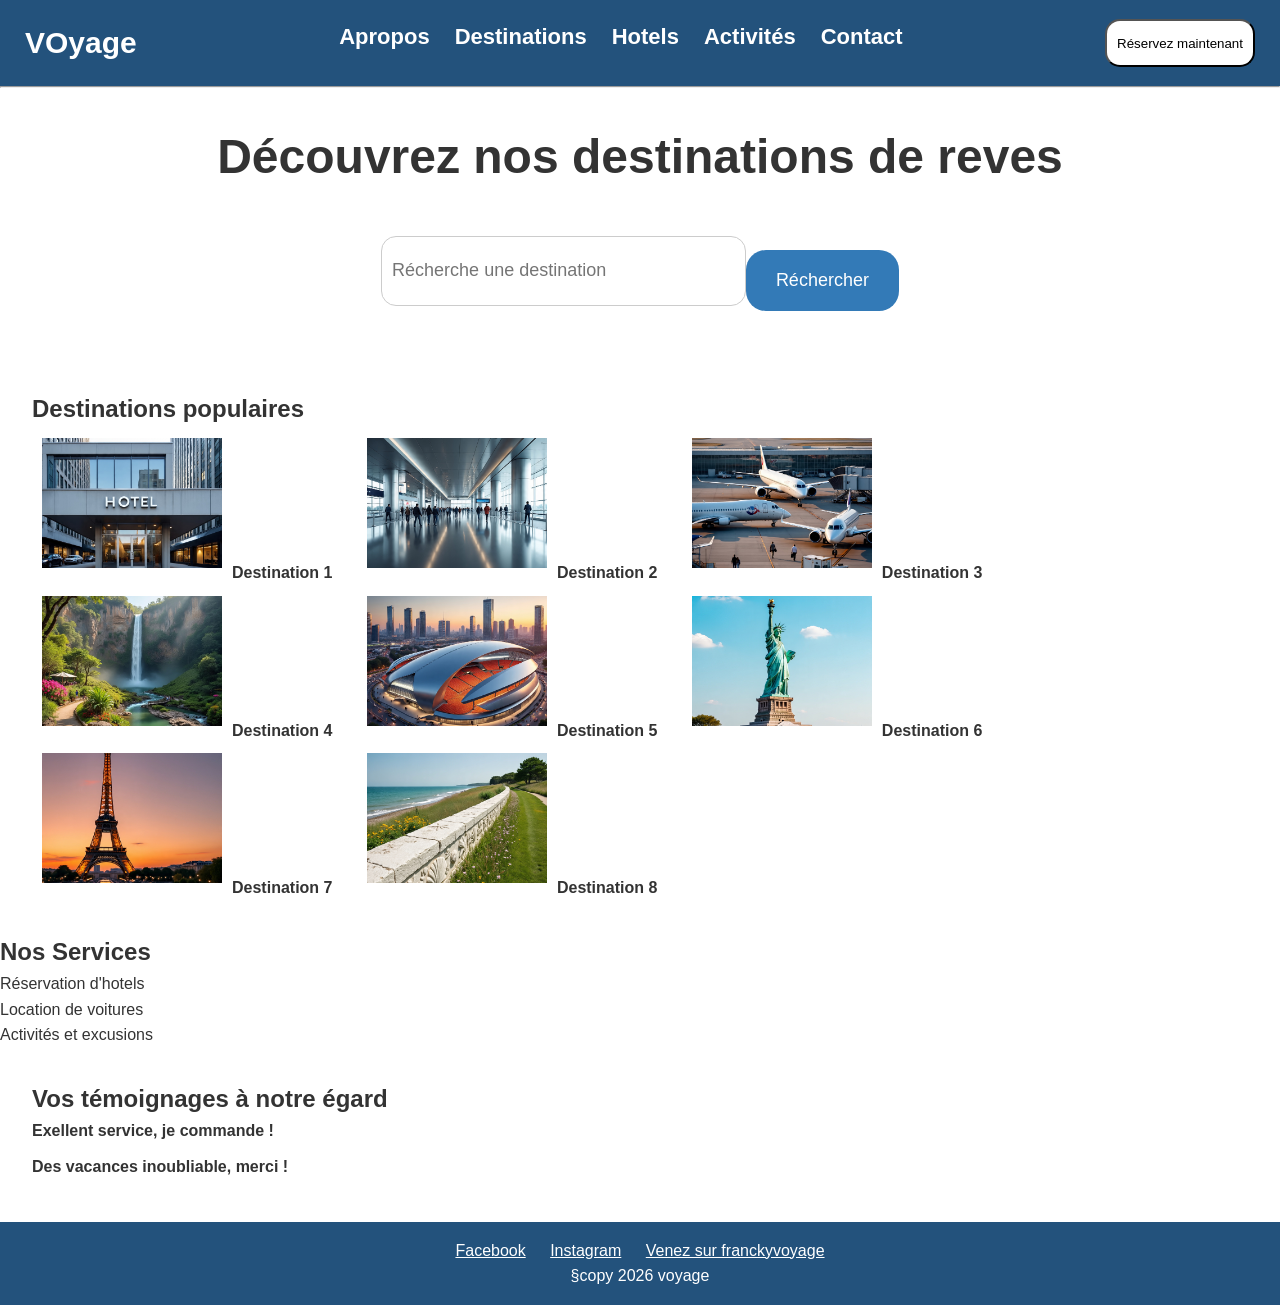
==== index.html @ 97c4c5a9 "jfg" ====
<!DOCTYPE html>
<html lang="en">
<head>
    <meta charset="UTF-8">
    <meta name="viewport" content="width=device-width, initial-scale=1.0">
    <title>franckyvoyage</title>
    <link rel="stylesheet" href="css/style.css">
</head>
<body>
    <!--entete-->
    <header class="sous">
        <a href="" class="logo">VOyage</a>
        <nav>
            <ul>
                <li>
                    <a href="Apropos.html" class="lien">Apropos</a>
                    <a href="Destinations.html" class="lien">Destinations</a>
                    <a href="Hotels.html" class="lien">Hotels</a>
                    <a href="Activités.html" class="lien">Activités</a>
                    <a href="Contact.html" class="lien">Contact</a>
                </li>
            </ul>
        </nav> 
         <button class="btn"> <a href="Réservez maintenant"></a>Réservez maintenant</button>
    </header>
    <hr>
<br>
    <!--Banniere-->
    <section class="banniere">
        <h1 class="word-wrap">Découvrez nos destinations de reves</h1>
       
    </section>

    <!--Recherche-->
    <section class="recherche">
        <form action="">
            <input type="text" placeholder="Récherche une destination">
            <button>Réchercher</button>
        </form>
    </section>

    <!--Destinations populaires-->
    <section class="destinations">
        <h2>Destinations populaires</h2>
        <ul class="image">
        <li><img src="image/hotel.jpeg" alt="photo">Destination 1</li>
        <li><img src="image/aire.jpeg" alt="photo">Destination 2</li>
        <li><img src="image/avion.jpeg" alt="photo">Destination 3</li>
        <li><img src="image/eau.jpeg" alt="photo">Destination 4</li>
        <li><img src="image/stade.jpeg" alt="photo">Destination 5</li>
        <li><img src="image/paix.jpeg" alt="photo">Destination 6</li>
        <li><img src="image/eifel.jpeg" alt="photo">Destination 7</li>
        <li><img src="image/mer.jpeg" alt="photo">Destination 8</li>
        </ul>
    </section>

    <!--Services-->
    <section class="Services">
        <h2> Nos Services</h2>
        <ul>
            <li>Réservation d'hotels</li>
            <li>Location de voitures</li>
            <li>Activités et excusions</li>
        </ul>
    </section>

    <!--Témoignages-->
    <section class="témoignages">
        <h2>Vos témoignages à notre égard</h2>
        <ul>
            <li>Exellent service, je commande !</li>
            <li>Des vacances inoubliable, merci !</li>
        </ul>
    </section>

    <!--Piéd de page-->
    <footer>
        <ul>
            <li><a href="#">Facebook</a></li>
            <li><a href="#">Instagram</a></li>
            <a href="https://www.francky.com" class="lien">Venez sur franckyvoyage</a>
        </ul>
        <p>§copy 2026 voyage</p>
    </footer>

</body>
</html>
---- css/style.css ----
*{
    box-sizing: border-box;
    margin: 0;
    padding: 0;
    background-color: none;
   
}

.sous {
    background: #23527c;
    color: whitesmoke;
    font-weight: bold;
    font-size: 22px;
    text-align: center;
}

.sous .h1{
    text-align: center;
}
.sep{
    font-size: 40px;
    color: none;
}

body {
    font-family: arial, sans-serif;
    line-height: 1.6;
    color: #333;
    background: linear-gradient(none);
}




/*En-tete*/
header{
    display: flex;
    justify-content: space-between;
    background-color: #23527c;
    padding: 19px 25px;
    text-align: center;
    
}

header nav li {
    display: flex;
     gap: 25px;
}



header nav li a {
    color: white;
    text-decoration: none; 
     transition: 0.5s;
}
header nav li a:hover {
    text-decoration: underline; 
    font-style: italic;
}

header .logo{
    color: white;
    text-decoration: none;
}


header .btn{
    background-color: white;
    padding: 5px 10px;
    transition: 0.3s;
    border-radius: 15px;
}
header .btn:hover{
    background-color: #337ab7  ;
    color: white;
}
.logo{
    text-decoration: none;
    font-size: 30px;
}
div .logo a:hover{
    text-decoration: none;
}

form{
    font-size: x-large;
    margin: 0 auto;
    border-radius: 30px;
}

button{
    border-radius: 20px;
}
button:hover{
    background-color: blueviolet;
}

form h2{
    font-size: x-large;
    text-align: center;
}

textarea{
    border-radius: 30px;
}


input{
    border-radius: 15px;
}








/*Baniere*/
.banniere {
    background-image: linear-gradient(to botom, #333, #555);
    background-size: cover;
    background-position: center;
    height: 10vh;/*réduisez la hauteur à 10vh */
    display: flex;
    justify-content: center;
    color: #fff;
    border: none;

}

.banniere h1{
    font-size: 48px;
    color: #333;
}
.banniere button {
    background-color: #337ab7;
    color: #fff;
    border: solid red;
    padding: 20px 30px ;
    font-size: 18px;
    cursor: pointer;
}

.banniere button:hover{
    background-color: #23527c;
}

/*Recherche*/
.recherche{
    padding: 2em;
    text-align: center;

}

.recherche form{
    display: flex;
    justify-content: center;
    align-items: center;
}

.recherche input[type="text"] {
    width: 60%;
    height: 70px;
    padding: 10px;
    font-size: 18px;
    border: 1px solid #ccc;
}
.recherche button{
    background-color: #337ab7;
    color: #fff;
    border: none;
    padding: 20px 30px;
    font-size: 18px;
    cursor: pointer;
    height: none;

}

.recherche button:hover{
    background-color: #23527c;
}

/*Destinations populaire*/

.destinations{
    padding: 2em;

}

.destinations ul{
    list-style: none;
    margin: 0;
    padding: 0;
}

.destinations li{
    display: inline-block;
    margin-right: 20px;
    font-weight: bold;


}

.destinations img{
    width: 200px;
    height: 150px;
    object-fit: cover;
    border-radius: 10px;
}

/*Service*/
.services{
    padding: 2em;

}
.services ul{
    list-style: none;
    margin: 0;
    padding: 0;
}

.services li{
    margin-bottom: 10px;

}

/*Témoignage*/
.témoignages{
    padding: 2em;

}

.témoignages ul{
    list-style: none;
    margin: 0;
    padding: 0;
}

.témoignages li{
    margin-bottom: 10px;
    font-weight: bold;
}
/* Pied de page*/
footer{
    background-color: #23527c;
    color: #fff;
    padding: 1em;
    text-align: center;
}

footer li{
    display: inline-block;
    margin-right: 20px;
}

footer a{
    color: #fff;
}

.image {
    overflow: hidden;
    text-align: none;
    border: none;
    padding: none;
}

.image img{
    transition: transform 0.5s;
    border: none;
    padding: 10px;
    border-radius: 10px;
}

.image img:hover{
    transform: scale(1.2);
}
.vou{
    text-align: center;
    color: white;
    font-size: 38px;
}
 
.conteiner{
    max-width: 500px;
    margin: auto;
    padding: 2em;
    display: flex;
    align-items: center;
    gap: 2em;
    height: auto;
    color: #fff;
}

.float-left{
    float: left;
    width: 300px;
    height: auto;
    border-radius: 8px;
    box-shadow: 0 4px 8px rgba(0, 0, 0, 0.1);
    padding: 2px;
}

.puo{
    font-size: 18px;
    font-weight: none;
    font-style: italic;
    padding: 2px;
    margin: 10px;
    
}

.bon{
    padding:  none;
    display: block;
    text-align: left;
    color: greenyellow;
    font-size: 32px;

}
.pon{
    margin: 20px;
}

.guo{
    margin: 10px;
}
h3{
    margin: 10px;
    color: greenyellow;
    font-size: 32px;
}



.pays{
    margin: 20px;
}

.conteneur{
    justify-content: space-around;
    color: #e0e0e0;


}
.element{
    flex-direction: row;
    display: flex;
    background-color: none;
    color: none;
    margin: 10px;
    flex-wrap: wrap;
}

.space{
    background: linear-gradient(black);
    color: aliceblue;
    white-space-collapse: 100px;
    top: 50px;
    left: 50px;
    margin: none;
    padding: 3px;
    border: none;
}
.images-villes {
    display: flex;
    justify-content: space-around;
    padding: 20px;


}
.images-villes img{
    width: 40%;
    height: auto;
    margin: 10px;
}

.images-villes img:hover{
    transform: scale(1.2);
    transition: transform 0.5s;
}

 .conteneur{
    padding: 100px;
    display: flex;
    text-align: center;
    font-size: none;
    background-color: #0A2463;
    color: whitesmoke;
    border-radius: 15px 10px;


}


.conteneur p{
    padding: 4px;
}

.element1{
    padding: 15px;
    width: 200px;
    height: 200px;
    background-color: none;
    border-radius: 40px;
}

.aer img{
    width: 500px;
    height: 500px;
    padding: 10px;
    margin: 0 auto;
    border: solid white 5px;
    border-radius: 30px;
}


.element1 img:hover{
    transition: 0.8s;
    transform: scale(1.5);
}

.element1 img{
    border-radius: 15px 10px;
}

.element1 img{
    width: 200px;
    height: 150px;
}

.culture{
    text-align: center;
}

.conteneure{
    display: flex;
    margin: 5px;
    padding: 2px;
    justify-content: space-between;
}


.kuo{
    text-align: center;
}
.kou{
    text-align: center;
}


.bodycontact{
    font-family: Arial, Helvetica, sans-serif;
    margin: 0;
    padding: none;
}
.hei{
    background-color: #23527c;
    padding: 20px;
    text-align: center;
    color: white;
}

.hei h1{
    text-align: center;
}

.section{
    padding: 40px 20px;
    border-bottom:5px solid #e0e0e0;
}

.section:nth-child(even){
    background-color: #f9f9f9;

}

form{
    width: 50%;
    margin: none;
}
label{
    display: block;
    margin-bottom: 10px;
}

input, textarea{
    width: 100%;
    padding: 10px;
    margin-bottom: 20px;
    border: 2px solid #ccc;

}

.input[type="sublmit"] {
    background-color: #ccc;
    border: 10px solid blue;
    cursor: pointer;

}

.foot{
    background-color: #23527c;
    color: #fff;
    text-align: center;
    padding: 20px;
}

.sectione{
    background-color: #ccc;
}
.huo{
    color: #fff;
    text-align: center;
}

.dest{
    font-size: 50px;
    padding: 50px;
}

.mark{
    padding: none;
    width: none;
    height: auto;
    text-align: center;
    font-weight: bold;
    font-size: 20px;
    color: #fff;
}
.desti{
    justify-content: space-between;
    padding: 30px;
    top: 50%;
    background-color: #23527c;
    font-size: 20px;
}

.desti li{
    text-decoration: none;
    list-style: none;
    color: #e0e0e0;
    gap: 100px;
    display: flex;
}
.desti a:hover{
    color: #fff;
    font-style: italic;
    text-decoration: underline;
    
}
.desti a{
    text-decoration: none;
    color: white;
}

.bacgdst{
    background: linear-gradient(none);
}

.word-wrap {
    word-wrap: break-word;
    overflow-wrap: break-word;
}


/*pourles ecrans de moins de 768px de large*/
@media(max-width : 768px){
    .container{
        width: 100%;
        padding: 10px;
    }
}

/* pour les ecrans de plus de 768px de large*/

@media(min-width: 768px){
    .container{
        width: 80%;
        padding: 20px;
    }

}

/* la page d'asie*/
.louis{
    background-color: #333;
    color: #fff;
    width: 20px;
    padding: 20px;
    height: 20px;
}

video{
    width: 100%;
    height: 25pc;
    border-radius: 25pt;
    border: solid 10px cornflowerblue;
    box-shadow: 10px 5px 6px rgba(0, 0, 0, 10);
}



.apropo{
    background: linear-gradient(black, #23527c);
    color: #f9f9f9;
    border-radius: 18px 10px;
    margin: 0 auto;
}

.charles{
    padding: 80px 40px;
    max-width: 1000px;
    margin: 0 auto;
}

.charles p{
 
    font-size: xx-small;
    
}

h1{
    margin: 5px;
}
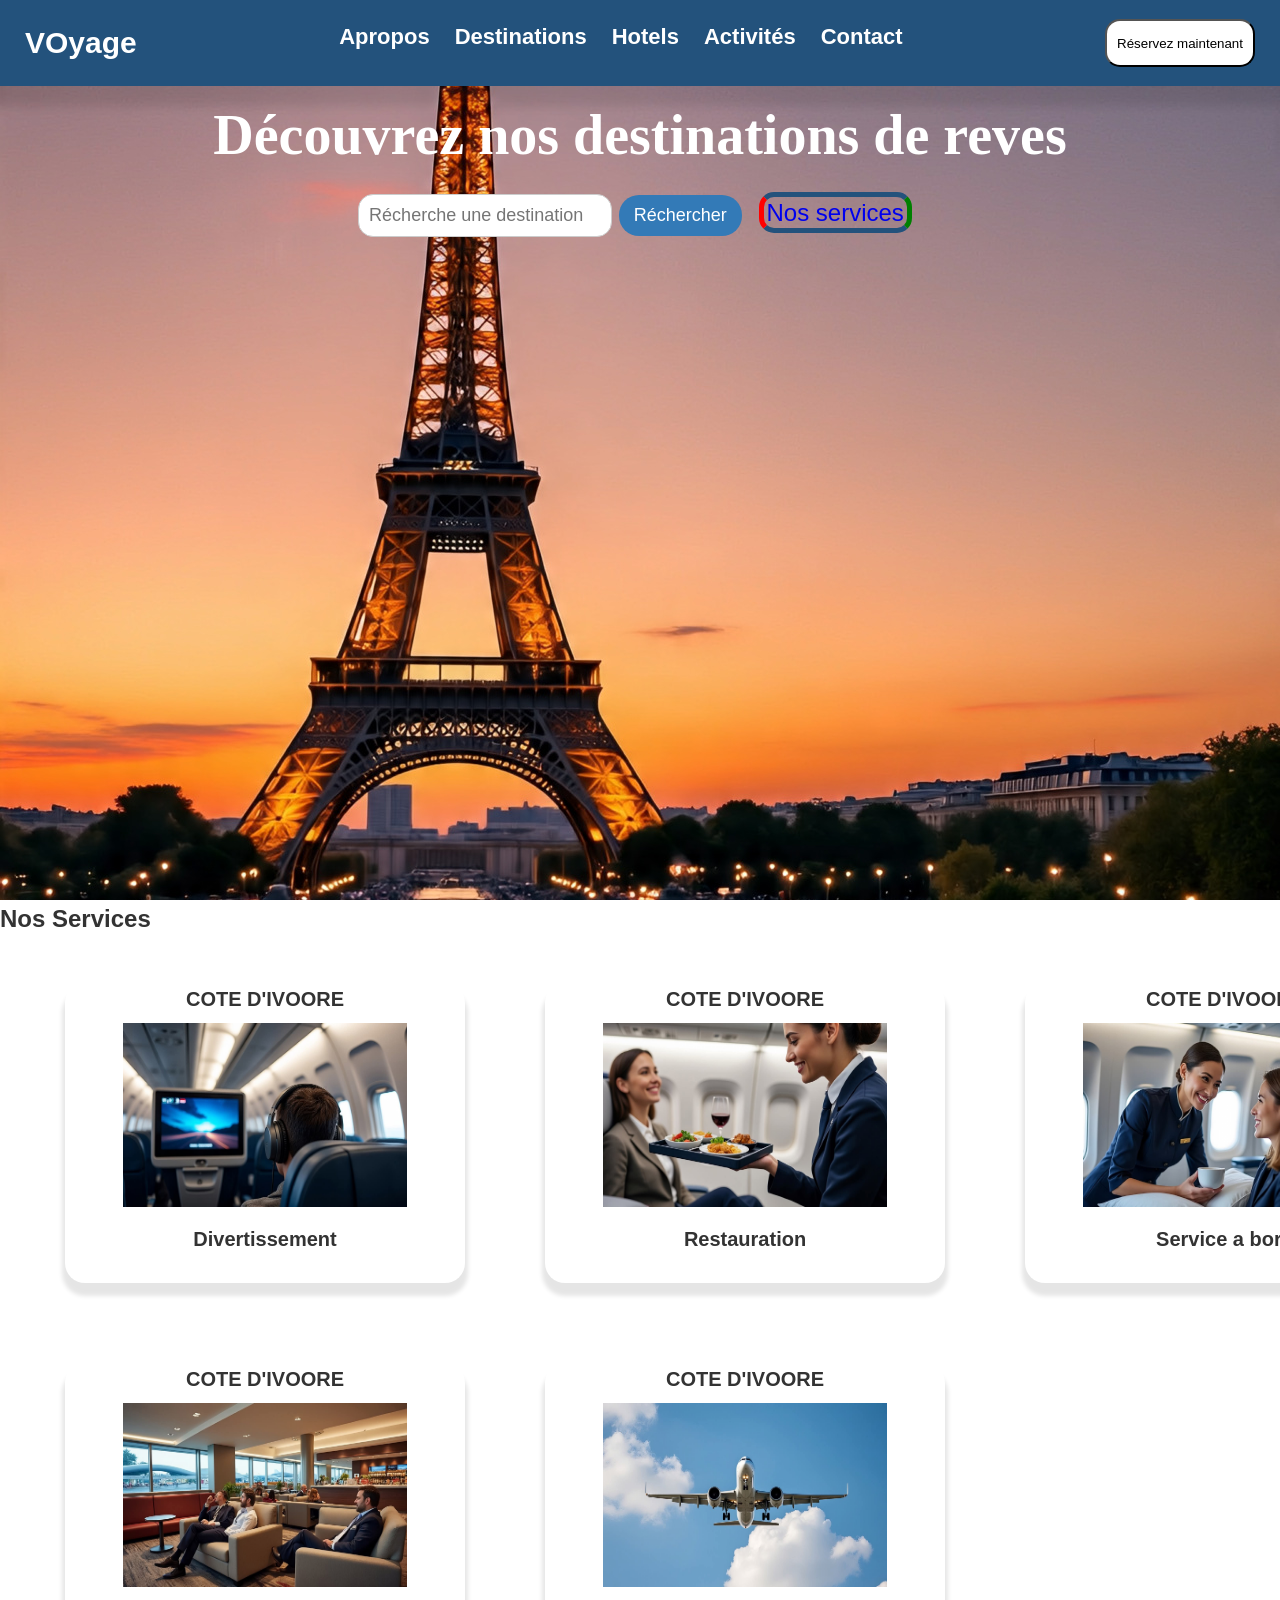
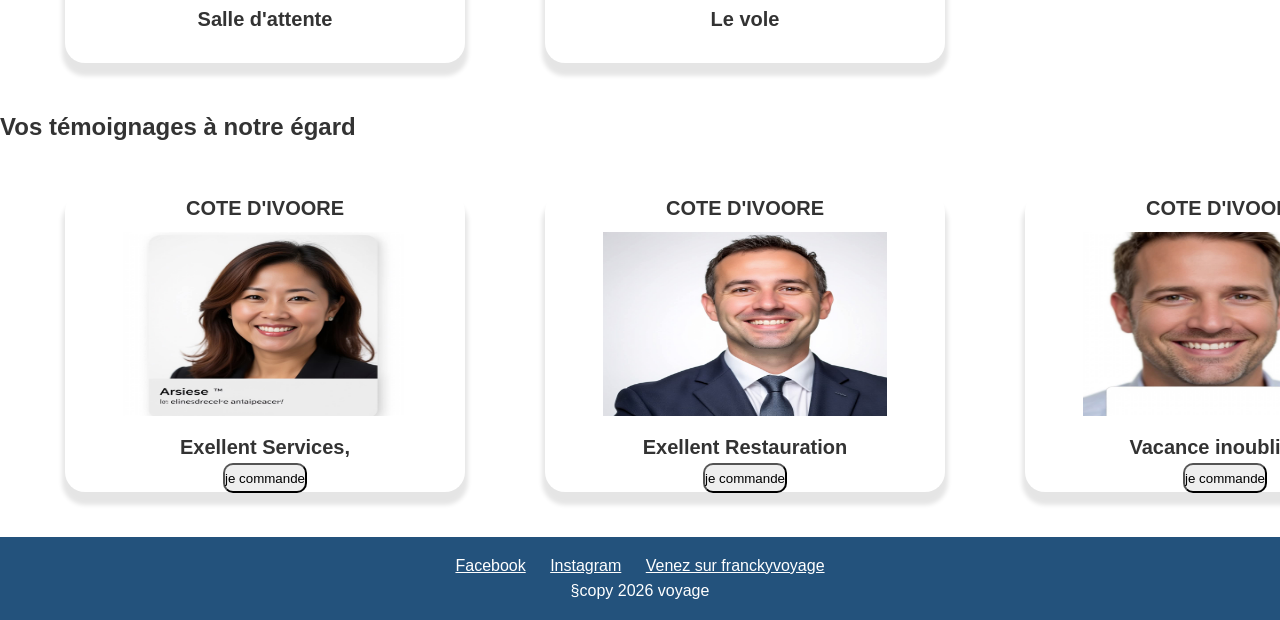
==== commit 01e90cd4: "GHUJYGHUHY" ====
--- a/index.html
+++ b/index.html
@@ -8,6 +8,9 @@
 </head>
 <body>
     <!--entete-->
+
+    <main class="background-index">
+
     <header class="sous">
         <a href="" class="logo">VOyage</a>
         <nav>
@@ -23,55 +26,104 @@
         </nav> 
          <button class="btn"> <a href="Réservez maintenant"></a>Réservez maintenant</button>
     </header>
-    <hr>
-<br>
     <!--Banniere-->
-    <section class="banniere">
-        <h1 class="word-wrap">Découvrez nos destinations de reves</h1>
-       
-    </section>
+          <h1 class="word-wrap">Découvrez nos destinations de reves</h1>
+    
 
     <!--Recherche-->
     <section class="recherche">
-        <form action="">
+        <form>
             <input type="text" placeholder="Récherche une destination">
             <button>Réchercher</button>
+            <a href="#service" class="bouton">Nos services</a>
+
         </form>
     </section>
 
     <!--Destinations populaires-->
     <section class="destinations">
-        <h2>Destinations populaires</h2>
-        <ul class="image">
-        <li><img src="image/hotel.jpeg" alt="photo">Destination 1</li>
-        <li><img src="image/aire.jpeg" alt="photo">Destination 2</li>
-        <li><img src="image/avion.jpeg" alt="photo">Destination 3</li>
-        <li><img src="image/eau.jpeg" alt="photo">Destination 4</li>
-        <li><img src="image/stade.jpeg" alt="photo">Destination 5</li>
-        <li><img src="image/paix.jpeg" alt="photo">Destination 6</li>
-        <li><img src="image/eifel.jpeg" alt="photo">Destination 7</li>
-        <li><img src="image/mer.jpeg" alt="photo">Destination 8</li>
-        </ul>
+        
     </section>
 
     <!--Services-->
-    <section class="Services">
-        <h2> Nos Services</h2>
-        <ul>
-            <li>Réservation d'hotels</li>
-            <li>Location de voitures</li>
-            <li>Activités et excusions</li>
-        </ul>
+
+    </main>
+    
+        
+<h2 id="service"> Nos Services</h2>
+
+    <section class="zop">
+        <div class="carte">
+            <P>COTE D'IVOORE</P>
+            <img src="image/tele.jpeg" alt="image-service-vole">
+            <p>Divertissement</p>
+
+        </div>
+        <div class="carte">
+            <P>COTE D'IVOORE</P>
+
+            <img src="image/repas.jpeg" alt="image-service-vole">
+            <p>Restauration</p>
+
+        </div>
+        <div class="carte">
+            <P>COTE D'IVOORE</P>
+
+            <img src="image/abord.jpeg" alt="image-service-vole">
+            <p>Service a bord</p>
+
+        </div>
+        <div class="carte">
+            <P>COTE D'IVOORE</P>
+
+            <img src="image/sale.jpeg" alt="image-service-vole">
+            <p>Salle d'attente</p>
+
+        </div>
+        <div class="carte">
+            <P>COTE D'IVOORE</P>
+
+            <img src="image/vole2.jpeg" alt="image-service-vole">
+            <p>Le vole</p>
+
+        </div>
     </section>
 
     <!--Témoignages-->
-    <section class="témoignages">
         <h2>Vos témoignages à notre égard</h2>
-        <ul>
-            <li>Exellent service, je commande !</li>
-            <li>Des vacances inoubliable, merci !</li>
-        </ul>
+
+    <section class="zop">
+        <div class="carte">
+            <P>COTE D'IVOORE</P>
+
+            <img src="image/arsiese.jpeg" alt="temoignage-image">
+        <p>Exellent Services, </p>
+        <button class="btne">je commande</button>
+
+        </div>
+        
+        <div class="carte">
+            <P>COTE D'IVOORE</P>
+
+            <img src="image/bosse.jpeg" alt="temoignage-image">
+        <p>Exellent Restauration </p>
+        <button class="btne">je commande</button>
+
+        </div>
+        
+        <div class="carte">
+            <P>COTE D'IVOORE</P>
+
+            <img src="image/bousse.jpeg" alt="temoignage-image">
+        <p>Vacance inoubliable </p>
+        <button class="btne">je commande</button>
+
+        </div>
+        
+       
     </section>
+
+
 
     <!--Piéd de page-->
     <footer>
@@ -82,6 +134,5 @@
         </ul>
         <p>§copy 2026 voyage</p>
     </footer>
-
 </body>
 </html>
--- a/css/style.css
+++ b/css/style.css
@@ -1,4 +1,6 @@
-*{
+
+ 
+ *{
     box-sizing: border-box;
     margin: 0;
     padding: 0;
@@ -6,6 +8,11 @@
    
 }
 
+
+.saq{
+    display: flex;
+}
+
 .sous {
     background: #23527c;
     color: whitesmoke;
@@ -22,6 +29,13 @@
     color: none;
 }
 
+.btne{
+    padding: auto;
+    height: 30px;
+    border-radius: 10px;
+    
+}
+
 body {
     font-family: arial, sans-serif;
     line-height: 1.6;
@@ -39,6 +53,7 @@
     background-color: #23527c;
     padding: 19px 25px;
     text-align: center;
+    box-shadow: rgba(0, 0, 0, 0.1) 15px 0 10px 20px;
     
 }
 
@@ -91,6 +106,7 @@
 
 button{
     border-radius: 20px;
+    
 }
 button:hover{
     background-color: blueviolet;
@@ -130,39 +146,29 @@
 
 }
 
+
+
+
 .banniere h1{
     font-size: 48px;
     color: #333;
 }
-.banniere button {
-    background-color: #337ab7;
-    color: #fff;
-    border: solid red;
-    padding: 20px 30px ;
-    font-size: 18px;
-    cursor: pointer;
-}
-
-.banniere button:hover{
-    background-color: #23527c;
-}
+
+
+
+
 
 /*Recherche*/
-.recherche{
-    padding: 2em;
-    text-align: center;
-
-}
 
 .recherche form{
-    display: flex;
+    padding: 8px;
     justify-content: center;
     align-items: center;
 }
 
 .recherche input[type="text"] {
-    width: 60%;
-    height: 70px;
+    width: auto;
+    height: auto;
     padding: 10px;
     font-size: 18px;
     border: 1px solid #ccc;
@@ -171,7 +177,7 @@
     background-color: #337ab7;
     color: #fff;
     border: none;
-    padding: 20px 30px;
+    padding: 10px 15px;
     font-size: 18px;
     cursor: pointer;
     height: none;
@@ -183,65 +189,90 @@
 }
 
 /*Destinations populaire*/
-
-.destinations{
-    padding: 2em;
-
-}
-
-.destinations ul{
-    list-style: none;
-    margin: 0;
-    padding: 0;
-}
-
-.destinations li{
-    display: inline-block;
-    margin-right: 20px;
+.background-index{
+    background-image: url('../image/eifel.jpeg');
+    width: 100%;
+    height: 100vh;
+    background-size: cover;
+    background-position: center;
+    position: relative;
+    animation: changeBackground 10s infinite;
+    
+
+}
+
+@keyframes changeBackground{
+    0%{
+        background-image: url('../image/mer.jpeg');
+    }
+    33.33%{
+        background-image: url('../image/eifel.jpeg');
+    }
+
+    66.66%{
+        background-image: url('../image/abidjan-vrai.jpg');
+    }
+    100%{
+        background-image: url('../image/paix.jpeg');
+    }
+}
+
+
+
+/*Service*/
+.zop{
+    display: grid;
+    grid-template-columns: repeat(3, 3fr);
+    text-align: center;
+    justify-content: space-between;
+    padding: 5px 25px;
+
+}
+
+.carte{
+    
+
+    margin: 40px;
+    margin-right: 40px;
+    background-color: #fff;
+    width: 400px;
+    height: 300px;
+    border-radius: 20px;
+    box-shadow: 0 10px 4px 3px rgba(0, 0, 0, 0.1);
+
+}
+
+.carte p{
+
+    font-size: 20px;
     font-weight: bold;
-
-
-}
-
-.destinations img{
-    width: 200px;
-    height: 150px;
-    object-fit: cover;
-    border-radius: 10px;
-}
-
-/*Service*/
-.services{
-    padding: 2em;
-
-}
-.services ul{
-    list-style: none;
-    margin: 0;
-    padding: 0;
-}
-
-.services li{
-    margin-bottom: 10px;
+}
+.carte:hover{
+
+}
+
+.carte img{
+    border: 0;
+    padding: 8px 8px;
+    width: 300px;
+    height: 200px;
+    border-radius: 1px;
+
+}
+
+.carte img:hover{
+    transition: all 0.3s ease;
+    transform: scale(1.05);
 
 }
 
 /*Témoignage*/
-.témoignages{
-    padding: 2em;
-
-}
-
-.témoignages ul{
-    list-style: none;
-    margin: 0;
-    padding: 0;
-}
-
-.témoignages li{
-    margin-bottom: 10px;
-    font-weight: bold;
-}
+.value{
+    padding: 10px 10px;
+    
+}
+
+
 /* Pied de page*/
 footer{
     background-color: #23527c;
@@ -261,16 +292,13 @@
 
 .image {
     overflow: hidden;
-    text-align: none;
-    border: none;
-    padding: none;
 }
 
 .image img{
-    transition: transform 0.5s;
-    border: none;
+    transition: 0.5s;
     padding: 10px;
     border-radius: 10px;
+
 }
 
 .image img:hover{
@@ -278,8 +306,12 @@
 }
 .vou{
     text-align: center;
-    color: white;
+    color: #fff;
     font-size: 38px;
+    text-decoration: underline;
+}
+.sei{
+    color: #ccc;
 }
  
 .conteiner{
@@ -398,13 +430,27 @@
     padding: 4px;
 }
 
-.element1{
-    padding: 15px;
-    width: 200px;
-    height: 200px;
-    background-color: none;
-    border-radius: 40px;
-}
+/*LES HOTELS DES VILLES*/
+.grid{
+    background: linear-gradient(to right, #fff, #337ab7);
+    
+}
+
+.grid-temp{
+    display: grid;
+    grid-template-columns: repeat(3, 3fr);
+    gap: 20px;
+    margin: 15px 10px;
+}
+
+.grid-temp .partie-texte{
+    width: 500px;
+    height: 300px;
+    padding: 0;
+    margin: 0;
+    box-shadow: 0 10px 5px 1px rgba(0, 0, 0, 10);
+}
+/*LES HOTELS DES VILLES*/
 
 .aer img{
     width: 500px;
@@ -416,19 +462,11 @@
 }
 
 
-.element1 img:hover{
-    transition: 0.8s;
-    transform: scale(1.5);
-}
-
-.element1 img{
-    border-radius: 15px 10px;
-}
-
-.element1 img{
-    width: 200px;
-    height: 150px;
-}
+
+
+
+
+
 
 .culture{
     text-align: center;
@@ -518,6 +556,7 @@
 .dest{
     font-size: 50px;
     padding: 50px;
+    text-align: center;
 }
 
 .mark{
@@ -541,8 +580,10 @@
     text-decoration: none;
     list-style: none;
     color: #e0e0e0;
-    gap: 100px;
-    display: flex;
+    gap: 50px;
+    display: flex;
+    font-size: 20px;
+    font-weight: bold;
 }
 .desti a:hover{
     color: #fff;
@@ -555,33 +596,29 @@
     color: white;
 }
 
-.bacgdst{
-    background: linear-gradient(none);
+.yuop{
+    background-image: url('image/eifel.jpeg');
+    background-size: cover;
+    background-position: center;
+    background-repeat: no-repeat;
+    height: 100vh;
+    margin: 0;
+    color: #000;
+    font-family: Arial, Helvetica, sans-serif;
+
+   
 }
 
 .word-wrap {
     word-wrap: break-word;
     overflow-wrap: break-word;
-}
-
-
-/*pourles ecrans de moins de 768px de large*/
-@media(max-width : 768px){
-    .container{
-        width: 100%;
-        padding: 10px;
-    }
-}
-
-/* pour les ecrans de plus de 768px de large*/
-
-@media(min-width: 768px){
-    .container{
-        width: 80%;
-        padding: 20px;
-    }
-
-}
+    font-size: 3.5rem;
+    text-align: center;
+    color: #fff;
+}
+
+
+
 
 /* la page d'asie*/
 .louis{
@@ -613,11 +650,23 @@
     padding: 80px 40px;
     max-width: 1000px;
     margin: 0 auto;
+    color: black;
+    background-color: #fff;
+    border-top-right-radius: 50px;
+    border-top-left-radius: 50px;
+
+}
+.charles h4{
+    font-size: 2rem;
 }
 
 .charles p{
- 
-    font-size: xx-small;
+    columns: 2;
+    text-align: justify;
+    text-justify: inter-word;
+    hyphens: auto;
+    font-size: 15px;
+    font-family: Cambria, Cochin, Georgia, Times, 'Times New Roman', serif;
     
 }
 
@@ -625,4 +674,375 @@
     margin: 5px;
 }
 
-
+.jour{
+    font-size: x-large;
+    font-family: Arial, Helvetica, sans-serif;
+    font-weight: bold;
+}
+
+
+.loup{
+    text-align: center;
+    display: flex;
+    justify-content: space-between;
+    background-color: #23527c;
+}
+.loup ul{
+    display: flex;
+    gap: 20px;
+    padding: 6px;
+    font-weight: bold;
+}
+
+.loup ul li{
+    list-style: none;
+    text-align: center;
+    font-size: 20px;
+
+}
+.loup ul li a{
+    text-decoration: none;
+    color: #f9f9f9;
+}
+.loup ul li a:hover{
+    text-decoration: underline;
+    font-family: Arial, Helvetica, sans-serif;
+}
+.lum{
+    color: #f9f9f9;
+}
+
+.xor{
+    text-decoration: none;
+    font-weight: bold;
+    font-size: 10px;
+
+}
+.xor:hover{
+    color: #fff;
+}
+
+.gsp{
+    padding:   20px 20px;
+    border-radius: 20px 20px;
+}
+
+.gsp:hover{
+    background-color: #337ab7;
+}
+
+.desti{
+    background-image: url('../image/desert.jpeg');
+    background-attachment: fixed;
+    background-size: cover;
+    background-repeat: no-repeat;
+
+}
+
+ .bouton{
+    text-decoration: none;
+    border-color: #23527c;
+    border-width: 5px;
+    border-style: solid;
+    border-radius: 15px;
+    border-left-color: red;
+    border-right-color: green;
+    padding: 2px 3px;
+    margin: 10px 10px;
+}
+
+/*la partie afrique*/
+.africa{
+    background-image: url('../image/natumaroc.jpeg');
+    background-attachment: fixed;
+    background-size: cover;
+    background-repeat: no-repeat;
+}
+
+.carten{
+    background-color: #f9f9f9;
+    color: #f9f9f9;
+    display: grid;
+    grid-template-columns: repeat(3, 3fr);
+    justify-content: space-between;
+    text-align: center;
+
+}
+.imgin{
+
+    background-color: #f9f9f9;
+    width: auto;
+    height: auto;
+    padding: auto;
+    color: #000;
+    margin: 30px 30px;
+    border-radius: 10px 10px;
+    box-shadow: 5px 2px 3px rgba(0, 0, 0, 10);
+    
+}
+
+.imgin img{
+    width: 300px;
+    height: 300px;
+}
+
+
+main{
+    text-align: center;
+    color: #fff;
+}
+main h1{
+    color: #000;
+    font-size: 2rem;
+    font-weight: bold;
+    font-family: Georgia, 'Times New Roman', Times, serif;
+
+}
+
+main button{
+    padding: 12px 10px;
+}
+
+.conteneur{
+    background: linear-gradient(to right, #f9f9f9, #0083b0);
+    color: #fff;
+    text-align: center;
+    padding: auto;
+    margin: 0;
+}
+
+
+.conteneur img{
+    width: 300px;
+    height: 200px;
+    text-align: center;
+    padding: auto;
+    border-radius: 15px;
+}
+
+.conteneur img:hover{
+    transform: scale(1.3) rotate(360deg);
+    transition: transform 1s ease-in-out;
+    overflow: hidden;
+
+}
+
+.conteneur .element{
+    gap: 27px;
+}
+ .element2 img{
+    width: 680px;
+    height: 300px;
+}
+
+
+.element3 img{
+    width: 500px;
+    height: 300px;
+}
+
+
+.element4 img{
+    width: 400px;
+    height: 300px;
+}
+
+.element5 img{
+    width: 550px;
+    height: 300px;
+}
+
+.element6 img{
+    width: 200px;
+    height: 300px;
+}
+
+
+
+
+
+.futured{
+    background-color: white;
+    color: black;
+    padding: auto;
+    margin: 0;
+    perspective: 1000px;
+    overflow: hidden;
+    
+    
+}
+
+.futured .elemente{
+    gap: 20px;
+    padding: 20px;
+}
+
+.elemente{
+    display: grid;
+    grid-template-columns: repeat(3, 3fr);
+    transition: transform 0.8s cubic-bezier(0.25, 0.46, 0.46, 0.94);
+    transform-style: preserve-3d;
+
+}
+
+
+
+
+.elemente .partie-texte{
+    width: 500px;
+    height: 300px;
+    border-radius: 10px;
+    background-color: #fff;
+    box-shadow: 0 5px 5px 2px rgba(0, 0, 0, 4);
+
+}
+
+.image7 img{
+    width: 500px;
+    height: 300px;
+    border-radius: 10px;
+    
+
+}
+
+
+
+.image8 img{
+    width: 393px;
+    height: 300px;
+    object-fit: cover;
+    transition: transform 0.3s ease;
+    border-radius: 10px;
+
+}
+
+.image9 img{
+    width: 500px;
+    height: 300px;
+    border-radius: 10px;
+}
+.image10 img{
+    width: 500px;
+    height: 300px;
+    border-radius: 10px;
+
+}
+.image11 img{
+    width: 393px;
+    height: 300px;
+    object-fit: cover;
+    transition: transform 0.3s ease;
+    border-radius: 10px;
+
+}
+
+.offres-bouton{
+    padding: 10px 10px;
+    margin: 7px 7px;
+}
+.partie-texte p{
+    padding: 15px;
+    font-size: 15px;
+    font-weight: bold;
+
+}
+
+.je-suis{
+    background-image: url('../image/57773651-night-view-across-new-york-city-from-midtown-manhattan.jpg');
+    background-attachment: fixed;
+    background-size: cover;
+    background-repeat: no-repeat;
+}
+
+
+
+
+
+
+
+
+
+
+
+
+.tet{
+    font-size: 32px;
+    margin-bottom: 20px;
+    animation: pulse 2s infinite alternate;
+    padding: 2px;
+    margin: 3px 3px;
+
+}
+
+
+.title{
+    font-size: 32px;
+    margin-bottom: 40px;
+    animation: pulse 2s infinite alternate;
+    text-align: center;
+}
+@keyframes pulse {
+    0%{Ctransform: scale(1); color: #ffcc00;}
+    100%{ color: #fff;}
+    
+}
+
+
+
+/*la partie Afrique*/
+
+.maroc-h1{
+    color: #fff;
+}
+
+
+
+
+
+
+
+
+
+
+
+
+
+
+
+
+
+
+
+@media screen and(max-width: 1037px) {
+    *{
+        position: relative;
+    }
+    
+    header{
+        padding: 10px 20px;
+    }
+
+       ul{
+        flex-direction: column;
+        position: absolute;
+        background-color: red;
+        top: 0;
+        left: 0;
+        width: 100%;
+        height: 100vh;
+        display: flex;
+        align-items: center;
+        justify-content: center;
+        backdrop-filter: blur(10px);
+    }
+}
+
+.grid-temp .image7 img{
+    border-color: #ffcc00 10px solid;
+
+}
+
+
+
+
+
